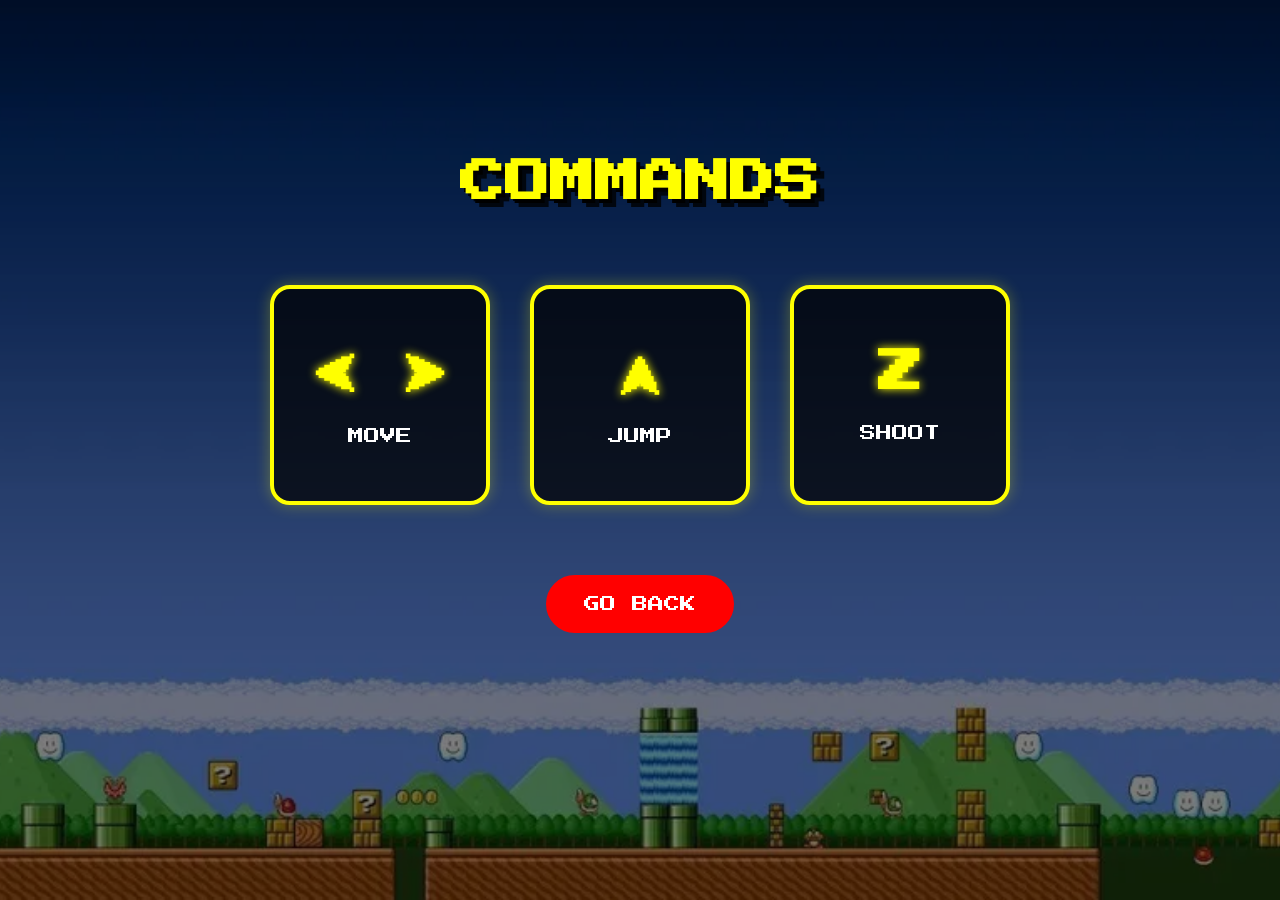
==== Projeto/comandos/index.html @ b60f5af3 "ajustes" ====
<!DOCTYPE html>
<html lang="pt-br">
<head>
    <meta charset="UTF-8">
    <meta name="viewport" content="width=device-width, initial-scale=1.0">
    <title>Commands</title>
    <link rel="stylesheet" href="style.css">
</head>
<body>

    <div class="overlay">

        <h1 class="title">COMMANDS</h1>

        <div class="cards">

            <div class="card">
                <h2>⮜ ⮞</h2>
                <p>MOVE</p>
            </div>

            <div class="card">
                <h2>⮝</h2>
                <p>JUMP</p>
            </div>

            <div class="card">
                <h2>Z</h2>
                <p>SHOOT</p>
            </div>

        </div>

        <a href="../menu.html" class="back-btn">GO BACK</a>

    </div>

</body>
</html>
---- Projeto/comandos/style.css ----
@import url('https://fonts.googleapis.com/css2?family=Press+Start+2P&display=swap');

*{
    margin:0;
    padding:0;
    box-sizing:border-box;
}

body{
    height:100vh;
    background-image:url("../img/mario1.webp");
    background-size:cover;
    background-position:center;
    background-repeat:no-repeat;
    font-family:"Press Start 2P",system-ui;
    overflow:hidden;
}

.overlay{
    width:100%;
    height:100%;
    background:rgba(0,0,0,0.5);
    display:flex;
    flex-direction:column;
    align-items:center;
    padding: 100px;
}

.title{
    color:yellow;
    margin-top:60px;
    font-size:45px;
    text-shadow:
    4px 4px 0 black,
    8px 8px 0 rgba(0,0,0,0.8);
    animation:flutuar 2s ease-in-out infinite;
}

.cards{
    margin-top:80px;
    display:flex;
    gap:40px;
    flex-wrap:wrap;
    justify-content:center;
    width:90%;
}

.card{
    width:220px;
    height:220px;
    background:rgba(0,0,0,0.7);
    border:4px solid yellow;
    border-radius:20px;
    display:flex;
    flex-direction:column;
    justify-content:center;
    align-items:center;
    transition:0.3s ease;
    cursor:pointer;
    box-shadow:0 0 15px rgba(255,255,0,0.3);
}

.card:hover{
    transform:translateY(-10px) scale(1.05);
    box-shadow:0 0 25px yellow;
}

.card h2{
    color:yellow;
    font-size:45px;
    margin-bottom:30px;
    text-shadow:0 0 10px yellow;
}

.card p{
    color:white;
    font-size:16px;
}

.back-btn{
    margin-top:70px;
    text-decoration:none;
    color:white;
    background:red;
    padding:18px 35px;
    border-radius:30px;
    border:3px solid red;
    transition:0.3s ease;
}

.back-btn:hover{
    transform:scale(1.1);
    background:rgb(255,50,50);
    box-shadow:0 0 20px red;
}

@keyframes flutuar{
    0%{
    transform:translateY(0px);
    }

    50%{
    transform:translateY(-8px);
    }

    100%{
    transform:translateY(0px);
    }
}
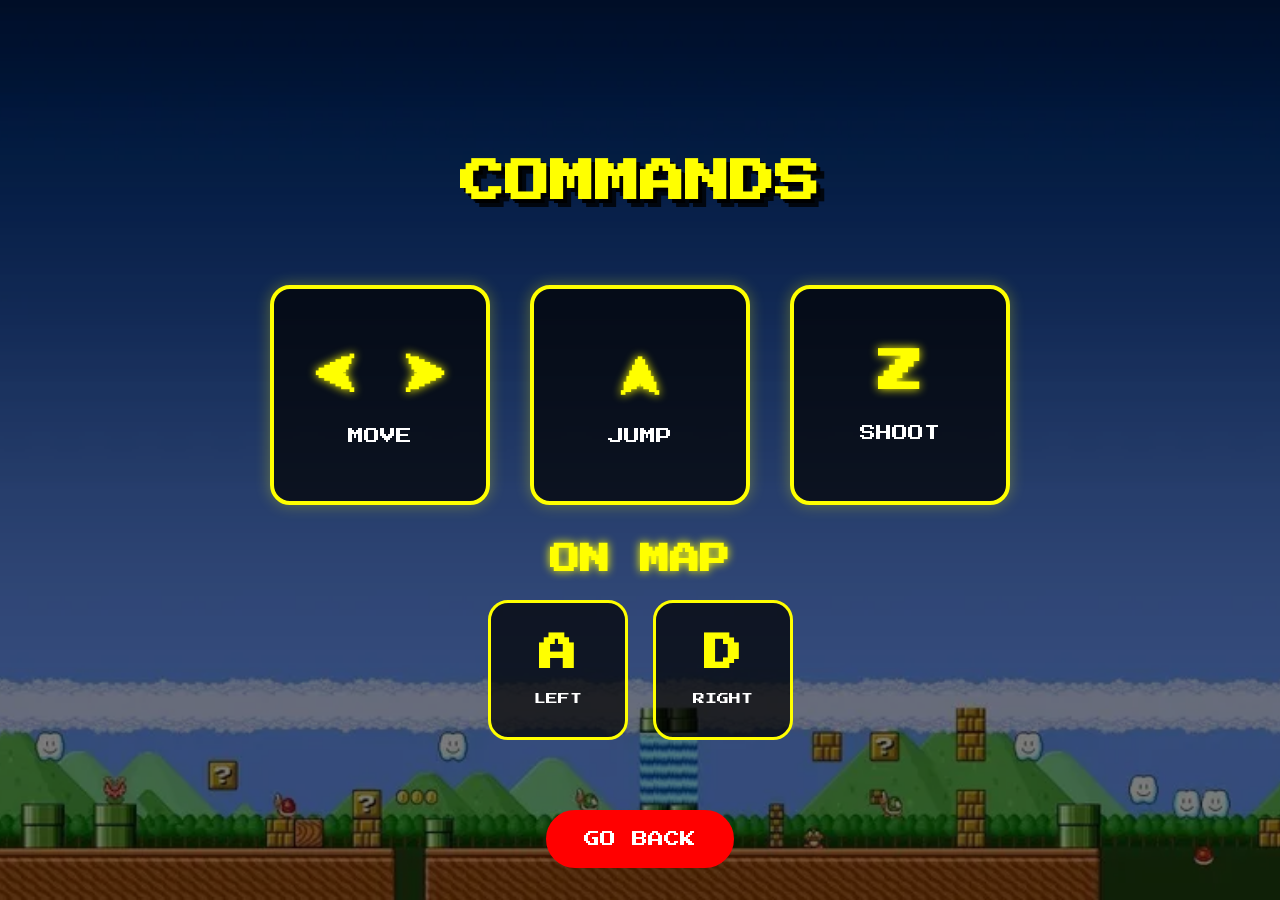
==== commit 72003752: "adicoes" ====
--- a/Projeto/comandos/index.html
+++ b/Projeto/comandos/index.html
@@ -28,12 +28,31 @@
                 <h2>Z</h2>
                 <p>SHOOT</p>
             </div>
-
         </div>
 
-        <a href="../menu.html" class="back-btn">GO BACK</a>
+<div class="map-section">
+
+    <h2 class="map-title">ON MAP</h2>
+
+    <div class="small-cards">
+
+        <div class="small-card">
+            <h2>A</h2>
+            <p>LEFT</p>
+        </div>
+
+        <div class="small-card">
+            <h2>D</h2>
+            <p>RIGHT</p>
+        </div>
 
     </div>
 
+</div>
+        
+        <a href="../menu.html" class="back-btn">GO BACK</a>
+        
+    </div>
+    
 </body>
 </html>
--- a/Projeto/comandos/style.css
+++ b/Projeto/comandos/style.css
@@ -77,6 +77,54 @@
     font-size:16px;
 }
 
+.map-section{
+    margin-top:40px;
+    display:flex;
+    flex-direction:column;
+    align-items:center;
+}
+
+.map-title{
+    color:yellow;
+    font-size:30px;
+    margin-bottom:25px;
+    text-shadow:0 0 10px yellow;
+}
+
+.small-cards{
+    display:flex;
+    gap:25px;
+}
+
+.small-card{
+    width:140px;
+    height:140px;
+    background:rgba(0,0,0,0.7);
+    border:3px solid yellow;
+    border-radius:20px;
+    display:flex;
+    flex-direction:column;
+    justify-content:center;
+    align-items:center;
+    transition:0.3s ease;
+}
+
+.small-card:hover{
+    transform:scale(1.08);
+    box-shadow:0 0 20px yellow;
+}
+
+.small-card h2{
+    color:yellow;
+    font-size:38px;
+    margin-bottom:20px;
+}
+
+.small-card p{
+    color:white;
+    font-size:12px;
+}
+
 .back-btn{
     margin-top:70px;
     text-decoration:none;
@@ -106,4 +154,5 @@
     100%{
     transform:translateY(0px);
     }
-}+}
+
